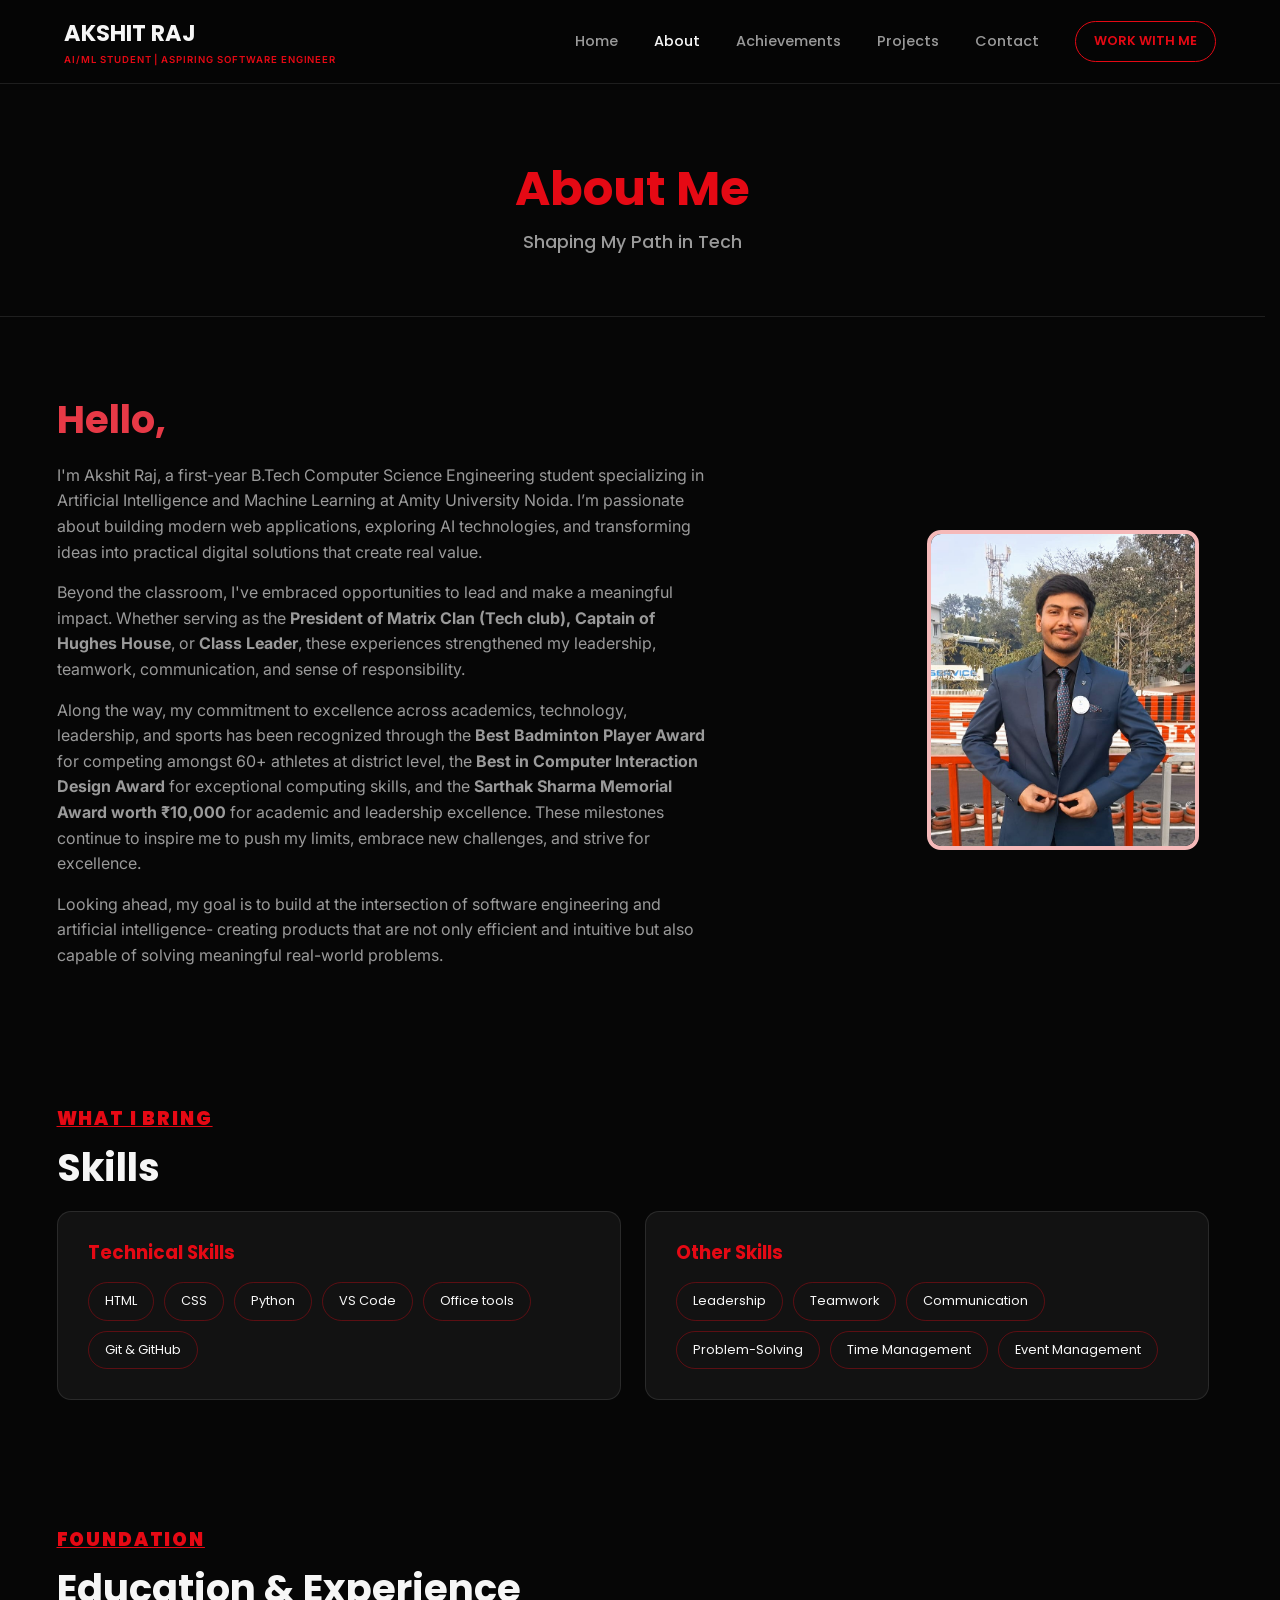
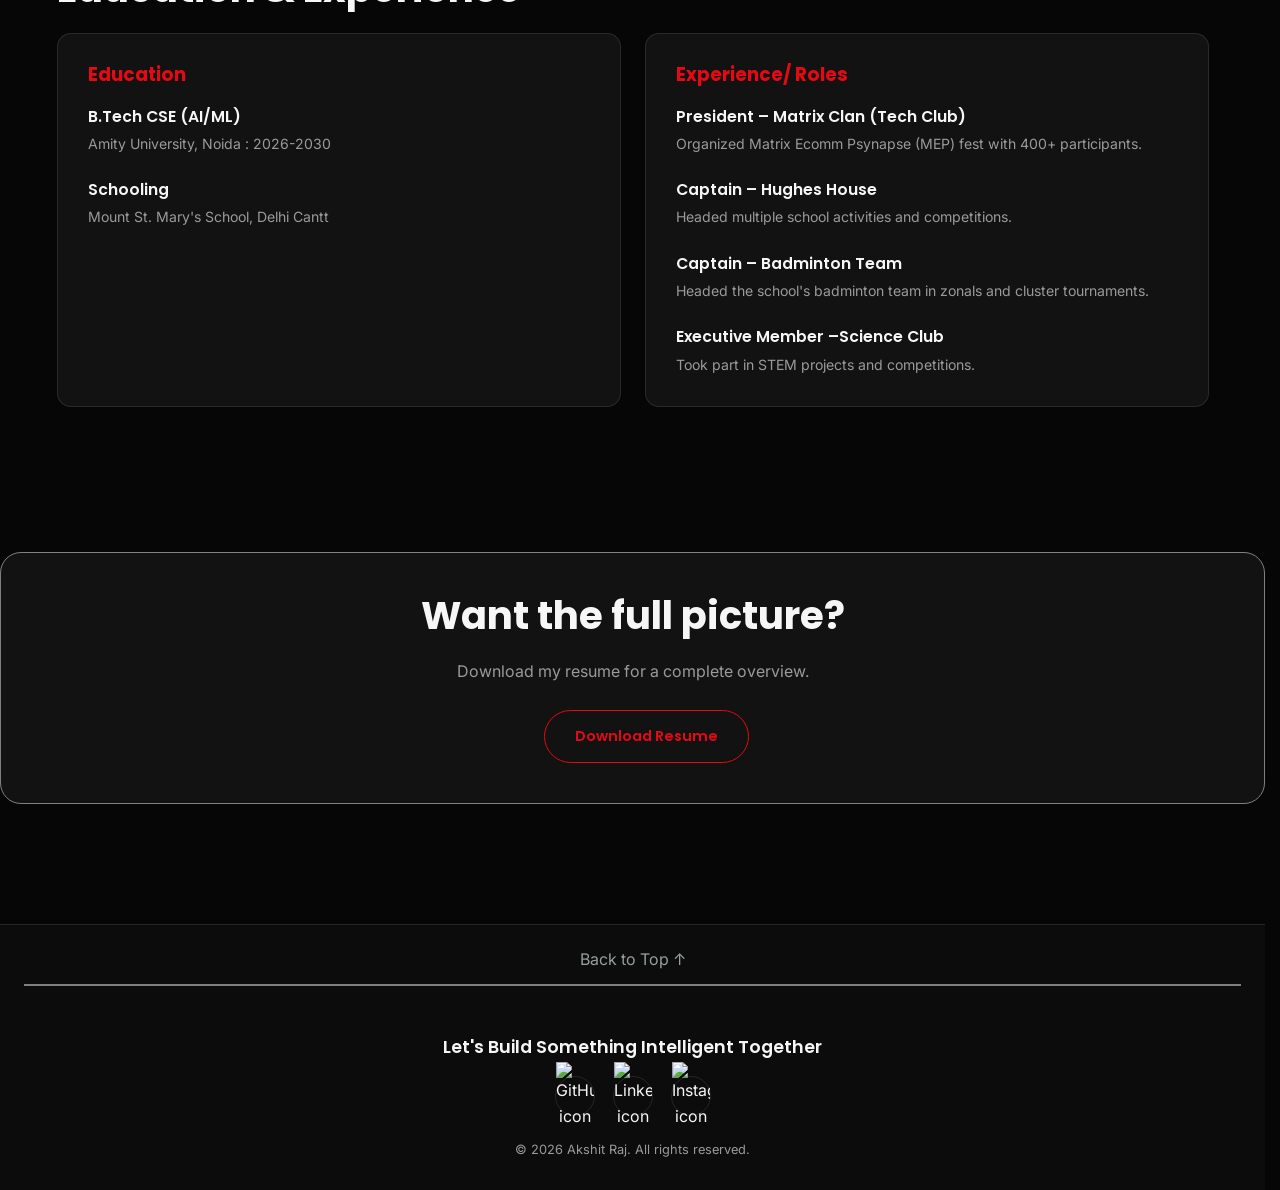
==== about.html @ 029b6391 "Initial commit All files and code added" ====
<!DOCTYPE html>
<html lang="en">

<head>
  <meta charset="UTF-8">
  <meta name="viewport" content="width=device-width, initial-scale=1.0">
  <title>About Me | Akshit Raj</title>
  <meta name="description" content="Know more about me.">

  <meta property="og:title" content="Akshit Raj — Portfolio">
  <meta property="og:description"
    content="Akshit Raj — B.Tech CSE (AI/ML) student showcasing projects, skills, and achievements. Explore my projects, achievements, and connect with me via email, LinkedIn, GitHub, or Instagram.">
  <meta property="og:type" content="website">
  <meta property="og:url" content="https://akshitraj.github.io/portfolio/">
  <meta property="og:image" content="https://akshitraj.github.io/portfolio/thumbnail.png">

  <link rel="preconnect" href="https://fonts.googleapis.com">
  <link rel="preconnect" href="https://fonts.gstatic.com" crossorigin>
  <link
    href="https://fonts.googleapis.com/css2?family=Poppins:wght@500;600;700;800&family=Inter:wght@400;500;600&display=swap"
    rel="stylesheet">
  <link rel="stylesheet" href="style.css">
</head>

<body>

  <!-- ============ NAVBAR ============ -->
  <header class="navbar" id="navbar">
    <div class="nav-container">
      <a href="index.html" class="logo">
        <span class="logo-name">AKSHIT RAJ</span>
        <span class="logo-title">AI/ML STUDENT | ASPIRING SOFTWARE ENGINEER</span>
      </a>

      <nav class="nav-menu" id="navMenu">
        <a href="index.html" class="nav-link">Home</a>
        <a href="about.html" class="nav-link current">About</a>
        <a href="achievements.html" class="nav-link">Achievements</a>
        <a href="projects.html" class="nav-link">Projects</a>
        <a href="contact.html" class="nav-link">Contact</a>
        <a href="contact.html" class="nav-hire">WORK WITH ME </a>
      </nav>

      <button class="hamburger" id="hamburger" aria-label="Open menu">
        <span></span><span></span><span></span>
      </button>
    </div>
  </header>


  <!-- ============ 1. PAGE TITLE ============ -->
  <section class="page-header">
    <h1 class="page-header-title">About Me</h1>
    <p class="page-header-subtitle">Shaping My Path in Tech</p>
  </section>


  <!-- ============ 2. INTRO: TEXT (LEFT) + PORTRAIT (RIGHT) ============ -->
  <section class="about-intro">
    <div class="container about-intro-grid">

      <!-- LEFT: professional intro text -->
      <div class="about-intro-text">
        <h2 class="section-heading" style="color: #e63946;">Hello, </h2>
        <p class="about-paragraph">
          I'm Akshit Raj, a first-year B.Tech Computer Science Engineering student specializing in Artificial
          Intelligence and Machine Learning at Amity University Noida. I’m passionate about building modern web
          applications, exploring AI technologies, and transforming ideas into practical digital solutions that create
          real value.
        </p>
        <p class="about-paragraph">
          Beyond the classroom, I've embraced opportunities to lead and make a meaningful impact. Whether serving as the
          <b>President of Matrix Clan (Tech club), Captain of Hughes House</b>, or <b>Class Leader</b>, these
          experiences strengthened my leadership, teamwork, communication, and sense of responsibility.

        </p>
        <p class="about-paragraph">
          Along the way, my commitment to excellence across academics, technology, leadership, and sports has been
          recognized through the <b>Best Badminton Player Award</b> for competing amongst 60+ athletes at district
          level, the <b>Best in Computer Interaction Design Award</b> for exceptional computing skills, and the
          <b>Sarthak Sharma Memorial Award worth ₹10,000 </b>for academic and leadership excellence. These milestones
          continue to inspire me to push my limits, embrace new challenges, and strive for excellence.
        </p>
        <p class="about-paragraph">
          Looking ahead, my goal is to build at the intersection of software engineering and artificial intelligence-
          creating products that are not only efficient and intuitive but also capable of solving meaningful real-world
          problems.
        </p>
      </div>

      <!-- RIGHT: colored portrait placeholder -->
      <div class="about-portrait">
        <!-- 👉 Replace this src with your own photo whenever you have one -->
        <img src="img/img1.jpeg" alt="Portrait of Akshit" class="portrait-img-2">
      </div>

    </div>
  </section>


  <!-- ============ 3. SKILLS: TWO BOXES SIDE BY SIDE ============ -->
  <!-- 👉 Add or remove <li> items in either list to update your skills -->
  <section class="skills-section">
    <div class="container">
      <p class="section-label">What I Bring</p>
      <h2 class="section-heading">Skills</h2>

      <div class="skills-grid">

        <!-- Technical Skills box -->
        <div class="info-box">
          <h3 class="info-box-title">Technical Skills</h3>
          <ul class="skill-tag-list">
            <li>HTML</li>
            <li>CSS</li>
            <li>Python</li>
            <li>VS Code</li>
            <li>Office tools</li>
            <li>Git &amp; GitHub</li>
          </ul>
        </div>

        <!-- Other / Soft Skills box -->
        <div class="info-box">
          <h3 class="info-box-title">Other Skills</h3>
          <ul class="skill-tag-list">
            <li>Leadership</li>
            <li>Teamwork</li>
            <li>Communication</li>
            <li>Problem-Solving</li>
            <li>Time Management</li>
            <li>Event Management</li>
          </ul>
        </div>

      </div>
    </div>
  </section>


  <!-- ============ 4. EDUCATION & EXPERIENCE ============ -->
  <section class="edu-exp-section">
    <div class="container">
      <p class="section-label bg-section">Foundation</p>
      <h2 class="section-heading">Education &amp; Experience</h2>

      <div class="edu-exp-grid">

        <!-- Education box -->
        <div class="edu-exp-column">
          <h3 class="info-box-title">Education</h3>

          <div class="timeline-item">
            <p class="timeline-title">B.Tech CSE (AI/ML)</p>
            <p class="timeline-meta">Amity University, Noida : 2026-2030 </p>
          </div>

          <div class="timeline-item">
            <p class="timeline-title">Schooling</p>
            <p class="timeline-meta">Mount St. Mary's School, Delhi Cantt</p>
          </div>

        </div>

        <!-- Experience box -->
        <div class="edu-exp-column">
          <h3 class="info-box-title">Experience/ Roles</h3>

          <div class="timeline-item">
            <p class="timeline-title">President – Matrix Clan (Tech Club)</p>
            <p class="timeline-meta">Organized Matrix Ecomm Psynapse (MEP) fest with 400+ participants.</p>
          </div>

          <div class="timeline-item">
            <p class="timeline-title">Captain – Hughes House</p>
            <p class="timeline-meta">Headed multiple school activities and competitions.</p>
          </div>

          <div class="timeline-item">
            <p class="timeline-title">Captain – Badminton Team</p>
            <p class="timeline-meta">Headed the school's badminton team in zonals and cluster tournaments.</p>
          </div>

          <div class="timeline-item">
            <p class="timeline-title">Executive Member –Science Club</p>
            <p class="timeline-meta">Took part in STEM projects and competitions.</p>
          </div>
        </div>

      </div>
    </div>
  </section>


  <!-- ============ 5. RESUME DOWNLOAD ============ -->
  <!-- 👉 Change the href below to point at your actual resume PDF file -->
  <section class="resume-section">
    <div class="container resume-container">
      <h2 class="section-heading">Want the full picture?</h2>
      <p class="about-paragraph" style="margin: 0 auto 15px;">Download my resume for a complete overview.</p>
      <a href="resume.pdf" class="btn btn-resume" download>Download Resume</a>
    </div>
  </section>


  <!-- ============ FOOTER ============ -->
  <footer class="footer">
    <div class="back-to-top">
      <a href="#" class="back-to-top-link" aria-label="Back to top">
        <span class="back-to-top-text">Back to Top</span>
        <span class="back-to-top-arrow">&uarr;</span>
      </a>
    </div>
    <p class="footer-text">Let's Build Something Intelligent Together</p>

    <div class="footer-socials">
      <a href="https://github.com/akshitraj-cse" target="_blank" rel="noopener noreferrer" aria-label="GitHub"
        title="GitHub Profile">
        <img src="https://placehold.co/20x20/ffffff/000000?text=GH" alt="GitHub icon">
      </a>
      <a href="https://www.linkedin.com/in/akshitraj05?utm_source=share_via&utm_content=profile&utm_medium=member_android"
        target="_blank" rel="noopener noreferrer" aria-label="LinkedIn" title="LinkedIn Profile">
        <img src="https://placehold.co/20x20/ffffff/000000?text=IN" alt="LinkedIn icon">
      </a>
      <a href="https://www.instagram.com/akshit_raj_13?igsh=MTIwaWZwNWFsbm44bg==" target="_blank"
        rel="noopener noreferrer" aria-label="Instagram" title="Instagram Profile">
        <img src="https://placehold.co/20x20/ffffff/000000?text=IG" alt="Instagram icon">
      </a>
    </div>

    <p class="footer-copy">&copy; <span id="year"></span> Akshit Raj. All rights reserved.</p>
  </footer>

  <script src="script.js"></script>
</body>

</html>
---- style.css ----
/* =============================================================
   AKSHIT PORTFOLIO — MAIN STYLESHEET
   This one file is shared by every page (index, about, projects,
   contact) so the whole site always looks consistent.

   HOW THIS FILE IS ORGANISED (search for these headings):
   1. Colors & Fonts (edit these to re-theme the whole site)
   2. Reset & Basics
   3. Buttons
   4. Navbar
   5. Hero (homepage top section)
   6. Page Header (banner used on About / Projects / Contact pages)
   7. About section
   8. Projects section
   9. Contact section
   10. Footer
   11. About Page Components
   12. Achievements Page
   13. Contact Page (Glassmorphism & Vertical Layout)
   14. Responsive rules (mobile & tablet)
   ============================================================= */


/* =============================================================
   1. COLORS & FONTS
   Change a value here and it updates everywhere on the site.
   ============================================================= */
:root {
  --color-black: #060606;
  /* main background */
  --color-black-soft: #0c0c0c;
  /* slightly lighter background */
  --color-card: #121212;
  /* card / box background */
  --color-border: rgba(255, 255, 255, 0.1);
  --color-red: #e50914;
  /* the accent color used everywhere */
  --color-white: #f6f6f6;
  --color-grey: #9a9a9a;
  /* muted text */

  --font-heading: 'Poppins', sans-serif;
  --font-body: 'Inter', sans-serif;

  --max-width: 1200px;
  /* content never gets wider than this */
  --navbar-height: 84px;
}


/* =============================================================
   2. RESET & BASICS
   ============================================================= */
html {
  overflow-y: scroll;
  scrollbar-gutter: stable;
  /* Prevents layout shifting across page navigation */
}

* {
  margin: 0;
  padding: 0;
  box-sizing: border-box;
}

body {
  background: var(--color-black);
  color: var(--color-white);
  font-family: var(--font-body);
  line-height: 1.6;
}

a {
  text-decoration: none;
  color: inherit;
}

img {
  max-width: 100%;
  display: block;
}

h1,
h2,
h3 {
  font-family: var(--font-heading);
  font-weight: 700;
  line-height: 1.2;
}

/* A simple reusable wrapper that centers content and adds side padding */
.container {
  max-width: var(--max-width);
  margin: 0 auto;
  padding: 0 24px;
}

/* Small red label used above section titles, e.g. "About Me" */
.section-label {
  color: var(--color-red);
  font-family: var(--font-heading);
  font-weight: 900;
  font-size: 1.15rem;
  letter-spacing: 0.1em;
  text-transform: uppercase;
  margin-bottom: 12px;
  text-decoration: underline;
}

.section-heading {
  font-size: clamp(1.8rem, 3vw, 2.5rem);
  margin-bottom: 20px;
}


/* =============================================================
   3. BUTTONS
   Add class="btn btn-red" or "btn btn-outline" to any <a> or <button>
   ============================================================= */
.btn {
  display: inline-block;
  padding: 14px 30px;
  border-radius: 100px;
  font-family: var(--font-heading);
  font-weight: 600;
  font-size: 0.9rem;
  transition: all 0.25s ease;
  position: relative;
  left: 14px;
  /* nudges the button slightly to the left for better alignment with the text */
}

.btn-red {
  background: var(--color-red);
  color: var(--color-white);
}

.btn-red:hover {
  background: #ff1622;
  transform: translateY(-2px);
}

.btn-outline {
  background: transparent;
  border: 1px solid var(--color-border);
  color: var(--color-white);
}

.btn-outline:hover {
  border-color: var(--color-red);
  color: var(--color-red);
}

.btn-small {
  padding: 10px 22px;
  font-size: 0.8rem;
}

/* A plain text link with an arrow, used for "See all projects ->" etc */
.text-link {
  color: var(--color-red);
  font-family: var(--font-heading);
  font-weight: 600;
  font-size: 0.9rem;
  display: inline-flex;
  align-items: center;
  gap: 6px;
}

.text-link:hover {
  text-decoration: underline;
}


/* =============================================================
   4. NAVBAR
   ============================================================= */
.navbar {
  position: fixed;
  top: 0;
  left: 0;
  right: 0;
  height: var(--navbar-height);
  display: flex;
  align-items: center;
  background: rgba(6, 6, 6, 0.85);
  backdrop-filter: blur(10px);
  border-bottom: 1px solid var(--color-border);
  z-index: 100;
}

.nav-container {
  width: 100%;
  max-width: var(--max-width);
  margin: 0 auto;
  padding: 0 24px;
  display: flex;
  align-items: center;
  justify-content: space-between;
}

.logo {
  display: flex;
  flex-direction: column;
}

.logo-name {
  font-family: var(--font-heading);
  font-size: 1.4rem;
  font-weight: 700;
  color: var(--color-white);
}

.logo-title {
  font-size: 0.6rem;
  font-weight: 600;
  letter-spacing: 0.1em;
  color: var(--color-red);
}

.nav-menu {
  display: flex;
  align-items: center;
  gap: 36px;
}

.nav-link {
  font-family: var(--font-heading);
  font-size: 0.9rem;
  font-weight: 500;
  color: var(--color-grey);
}

.nav-link:hover,
.nav-link.current {
  color: var(--color-white);
}

.nav-hire {
  font-family: var(--font-heading);
  font-size: 0.8rem;
  font-weight: 600;
  color: var(--color-red);
  border: 1px solid var(--color-red);
  padding: 9px 18px;
  border-radius: 100px;
}

.nav-hire:hover {
  background: var(--color-red);
  color: var(--color-white);
}

/* Hamburger icon (only shows on mobile — see the responsive section) */
.hamburger {
  display: none;
  flex-direction: column;
  justify-content: center;
  gap: 5px;
  width: 30px;
  height: 30px;
  background: none;
  border: none;
  cursor: pointer;
}

.hamburger span {
  width: 100%;
  height: 2px;
  background: var(--color-white);
  transition: all 0.3s ease;
}

/* When JS adds the "open" class, turn the 3 lines into an X */
.hamburger.open span:nth-child(1) {
  transform: translateY(7px) rotate(45deg);
}

.hamburger.open span:nth-child(2) {
  opacity: 0;
}

.hamburger.open span:nth-child(3) {
  transform: translateY(-7px) rotate(-45deg);
}


/* =============================================================
   5. HERO (big top section — homepage only)
   ============================================================= */
.hero {
  position: relative;
  min-height: 100vh;
  display: flex;
  align-items: center;
  padding-top: var(--navbar-height);
  /* overflow: hidden; */
}

/* Giant faint "PORTFOLIO" text sitting behind the hero content */
.hero-background-text {
  position: absolute;
  top: 50%;
  left: 50%;
  transform: translate(-50%, -50%);
  font-size: clamp(4rem, 15vw, 12rem);
  color: transparent;
  -webkit-text-stroke: 3.5px rgba(255, 255, 255, 0.07);
  white-space: nowrap;
  z-index: 0;
}

.hero-container {
  position: relative;
  z-index: 1;
  max-width: var(--max-width);
  margin: 0 auto;
  padding: 40px 24px;
  display: grid;
  grid-template-columns: 1fr 1fr;
  align-items: center;
  gap: 40px;
}

.hero-greeting {
  color: var(--color-red);
  font-family: var(--font-heading);
  font-weight: 600;
  font-size: 1.4rem;
  margin-bottom: 10px;
}

.hero-heading {
  font-size: clamp(2rem, 4.3vw, 3.4rem);
  margin-bottom: 20px;
  max-width: 1000px;
}

.hero-tagline {
  color: var(--color-grey);
  font-size: 1.05rem;
  max-width: 520px;
  margin-bottom: 32px;
  margin-top: 42px;
  position: relative;
  left: -40px;
  font-family: var(--font-body);
  white-space: pre-wrap;
}

.hero-image {
  display: flex;
  justify-content: center;
  position: relative;
  right: -100px;
  /* nudges the image slightly off the right edge of the grid */
}

.portrait-img {
  width: 100%;
  max-width: 400px;
  height: 39rem;
}


/* =============================================================
   6. PAGE HEADER
   The simple title banner used at the top of About / Projects /
   Contact pages (anything that isn't the homepage hero).
   ============================================================= */
.page-header {
  padding: 160px 0 60px;
  text-align: center;
  border-bottom: 1px solid var(--color-border);
}

.page-header .section-label {
  display: block;
}

.page-header h1 {
  font-size: clamp(2rem, 5vw, 3rem);
}

.page-header-title {
  color: var(--color-red);
  font-size: clamp(2.2rem, 5vw, 3.2rem);
  margin-bottom: 10px;
}

.page-header-subtitle {
  color: var(--color-grey);
  font-family: var(--font-heading);
  font-size: 1.1rem;
  font-weight: 500;
}


/* =============================================================
   7. ABOUT SECTION
   Used both as the full About page and the short homepage preview
   ============================================================= */
.about {
  padding: 100px 0;
}

.about-paragraph {
  color: var(--color-grey);
  max-width: 650px;
  margin-bottom: 15px;
}

.skills-list {
  display: flex;
  flex-wrap: wrap;
  gap: 12px;
}

.skills-list span {
  font-family: var(--font-heading);
  font-size: 0.8rem;
  border: 1px solid var(--color-border);
  padding: 8px 18px;
  border-radius: 100px;
}

.skills-list span:hover {
  border-color: var(--color-red);
  color: var(--color-red);
}


/* =============================================================
   8. PROJECTS SECTION
   Used both as the full Projects page and the homepage preview
   ============================================================= */
.projects {
  padding: 40px 0 100px;
}

.project-grid {
  display: grid;
  grid-template-columns: repeat(2, 1fr);
  gap: 28px;
}

.project-grid.single-column {
  grid-template-columns: 1fr;
  max-width: 500px;
}

.project-card {
  background: var(--color-card);
  border: 1px solid var(--color-border);
  border-radius: 14px;
  overflow: hidden;
  transition: transform 0.3s ease;
}

.project-card:hover {
  transform: translateY(-6px);
  transform: scale(1.05);
  filter: grayscale(0%);
}

.project-img {
  width: 100%;
  border-bottom: 1px solid var(--color-border);
}

.project-content {
  padding: 24px;
}

.project-title {
  font-size: 1.3rem;
  margin-bottom: 10px;
}

.project-desc {
  color: var(--color-grey);
  font-size: 0.92rem;
  margin-bottom: 20px;
}

.projects-intro {
  color: var(--color-grey);
  max-width: 700px;
  margin-bottom: 40px;
  text-align: center;
  position: relative;
  left: 22%;
}

.projects-intro-1 {
  color: var(--color-grey);
  max-width: 700px;
  margin-top: -40px;
  margin-bottom: 40px;
  text-align: center;
  position: relative;
  left: 22%;
}


/* =============================================================
   9. CONTACT SECTION
   ============================================================= */
.contact {
  padding: 80px 0 120px;
}


/* =============================================================
   10. FOOTER
   ============================================================= */
.footer {
  border-top: 1px solid var(--color-border);
  background: var(--color-black-soft);
  padding: 50px 24px 30px;
  text-align: center;
}

.footer-text {
  font-family: var(--font-heading);
  font-size: 1.1rem;
  font-weight: 600;
  margin-bottom: 14px;
  text-align: center;
}

.footer-socials {
  display: flex;
  justify-content: center;
  gap: 18px;
  margin-bottom: 24px;
}

.footer-socials a {
  width: 40px;
  height: 40px;
  display: flex;
  align-items: center;
  justify-content: center;
  border: 1px solid var(--color-border);
  border-radius: 100px;
  transition: all 0.25s ease;
}

.footer-socials a:hover {
  background: var(--color-red);
  border-color: var(--color-red);
}

.footer-copy {
  color: var(--color-grey);
  font-size: 0.8rem;
}

.back-to-top {
  margin-bottom: 7px;
  padding: 12px 0;
  position: relative;
  top: -40px;
  color: rgba(165, 176, 176, 0.9);
  border-bottom: 2px solid gray;
}

.back-to-top:hover {
  text-decoration: underline;
}


/* =============================================================
   11. ABOUT PAGE COMPONENTS
   ============================================================= */
.about-intro {
  padding: 80px 0;
}

.about-intro-grid {
  display: flex;
  flex-direction: row;
  align-items: center;
}

.portrait-img-2 {
  width: 17rem;
  height: 320px;
  border-radius: 14px;
  border: 4px solid rgb(245, 185, 185);
  object-fit: cover;
  object-position: 50% 25%;
  position: relative;
  right: -220px;
}

.intro-text {
  max-width: 600px;
  margin-bottom: 20px;
}

.info-box {
  background: var(--color-card);
  border: 1px solid var(--color-border);
  border-radius: 14px;
  padding: 30px;
  transition: border-color 0.25s ease;
}

.info-box:hover {
  border-color: var(--color-red);
}

.info-box-title {
  font-size: 1.15rem;
  color: var(--color-red);
  margin-bottom: 18px;
}

.skills-section {
  padding: 40px 0 80px;
}

.skills-grid {
  display: grid;
  grid-template-columns: 1fr 1fr;
  gap: 24px;
}

.skill-tag-list {
  list-style: none;
  display: flex;
  flex-wrap: wrap;
  gap: 10px;
}

.skill-tag-list li {
  font-family: var(--font-heading);
  font-size: 0.8rem;
  border: 1px solid rgba(229, 9, 20, 0.35);
  padding: 8px 16px;
  border-radius: 100px;
  color: var(--color-white);
  transition: color 0.25s ease, border-color 0.25s ease;
}

.skill-tag-list li:hover {
  border-color: var(--color-red);
  color: var(--color-red);
}

.edu-exp-section {
  padding: 0 0 80px;
  margin-top: 45px;
}

.edu-exp-grid {
  display: grid;
  grid-template-columns: 1fr 1fr;
  gap: 24px;
}

.edu-exp-column {
  background: var(--color-card);
  border: 1px solid var(--color-border);
  border-radius: 14px;
  padding: 30px;
  transition: border-color 0.25s ease;
}

.edu-exp-column:hover {
  border-color: var(--color-red);
}

.timeline-item {
  margin-bottom: 22px;
}

.timeline-item:last-child {
  margin-bottom: 0;
}

.timeline-title {
  font-family: var(--font-heading);
  font-weight: 600;
  font-size: 0.98rem;
  margin-bottom: 4px;
}

.timeline-meta {
  color: var(--color-grey);
  font-size: 0.88rem;
}

.resume-section {
  padding: 0 0 120px;
  text-align: center;
  margin-top: 65px;
}

.resume-container {
  max-width: 80rem;
  padding: 40px 24px;
  border: 1px solid gray;
  border-radius: 21px;
  background-color: var(--color-card);
}

.resume-container:hover{
  border-color: rgb(191, 41, 41);
}
.btn-resume {
  background: transparent;
  border: 1px solid var(--color-red);
  color: var(--color-red);
  margin-top: 10px;
}

.btn-resume:hover {
  background: var(--color-red);
  color: var(--color-white);
}


/* =============================================================
   12. ACHIEVEMENTS PAGE
   ============================================================= */
.achievements-section {
  padding: 20px 0 100px;
}

.achievements-intro {
  color: var(--color-grey);
  max-width: 700px;
  margin-bottom: 40px;
  text-align: center;
  position: relative;
  left: 20%;
}

.achievements-grid {
  display: grid;
  grid-template-columns: repeat(3, 1.2fr);
  gap: 28px;
}

.achievement-card {
  background: var(--color-card);
  border: 1px solid var(--color-border);
  border-radius: 14px;
  overflow: hidden;
  transition: transform 0.3s ease, border-color 0.3s ease;
}

.achievement-card:hover {
  transform: translateY(-6px);
  border-color: var(--color-red);
  transform: scale(1.09);
}

.achievement-img-wrap {
  overflow: hidden;
  border-bottom: 1px solid var(--color-border);
}

.achievement-img {
  width: 100%;
  transition: transform 0.4s ease, filter 0.4s ease;
  filter: grayscale(20%);
}

.achievement-card:hover .achievement-img {
  transform: scale(1.05);
  filter: grayscale(0%);
}

.achievement-caption {
  padding: 20px 22px;
  font-family: var(--font-heading);
  font-size: 0.95rem;
  font-weight: 500;
  color: var(--color-white);
}

.achievement-description {
  padding: 0 22px 10px;
  font-family: var(--font-body);
  font-size: 0.85rem;
  color: rgb(174, 171, 171);
  position: relative;
  top: -15px;
}

.featured-achievements {
  width: 450px;
  height: 480px;
}


/* =============================================================
   13. CONTACT PAGE (GLASSMORPHISM & VERTICAL LAYOUT)
   ============================================================= */
.contact-header {
  text-align: center;
  margin-bottom: 40px;
}

.contact-title {
  font-family: var(--font-heading);
  font-weight: 700;
  font-size: clamp(2.2rem, 5vw, 3.2rem);
  color: var(--color-white);
  margin-bottom: 8px;
}

.contact-subtitle {
  color: var(--color-red);
  font-family: var(--font-heading);
  font-size: 1.15rem;
  font-weight: 600;
  margin-bottom: 10px;
  letter-spacing: 0.05em;
}

@media (max-width: 1024px) {
  .contact-header+p.about-paragraph {
    margin: 20px auto !important;
    max-width: 600px;
    padding: 0 24px;
    text-align: center;
  }
}

.contact-tagline {
  color: var(--color-grey);
  font-size: 0.98rem;
  max-width: 520px;
  margin: 0 auto;
}

/* Vertical Stacked Layout */
.contact-container {
  display: flex;
  flex-direction: column;
  gap: 36px;
  max-width: 600px;
  margin: 0 auto;
}

/* Glassmorphism Box Styling */
.contact-glass-card,
.contact-form-wrap,
.contact-info-wrap {
  background: rgba(18, 18, 18, 0.65);
  backdrop-filter: blur(14px);
  -webkit-backdrop-filter: blur(14px);
  border: 1px solid var(--color-border);
  border-radius: 16px;
  padding: 36px;
  margin-top: -19px;
  margin-bottom: 40px;
  box-shadow: 0 15px 35px rgba(0, 0, 0, 0.4);
  transition: border-color 0.3s ease, box-shadow 0.3s ease;
}

.contact-glass-card:hover,
.contact-form-wrap:hover,
.contact-info-wrap:hover {
  border-color: rgba(229, 9, 20, 0.4);
  box-shadow: 0 15px 35px rgba(0, 0, 0, 0.6), 0 0 20px rgba(229, 9, 20, 0.1);
}

.contact-form {
  border: none;
  /* overrides generic box borders if present */
}

.form-group {
  margin-bottom: 22px;
  text-align: left;
}

.form-label {
  display: block;
  font-family: var(--font-heading);
  font-size: 0.88rem;
  font-weight: 600;
  margin-bottom: 8px;
  color: var(--color-white);
}

.form-input,
.form-textarea {
  width: 100%;
  background: rgba(6, 6, 6, 0.7);
  border: 1px solid var(--color-border);
  border-radius: 10px;
  padding: 14px 18px;
  color: var(--color-white);
  font-family: var(--font-body);
  font-size: 0.95rem;
  transition: all 0.3s ease;
}

.form-input:focus,
.form-textarea:focus {
  outline: none;
  border-color: var(--color-red);
  background: rgba(12, 12, 12, 0.9);
  box-shadow: 0 0 12px rgba(229, 9, 20, 0.3);
}

.form-textarea {
  resize: vertical;
  min-height: 140px;
}

/* Contact Button with Red Hover Glow */
.btn-form,
.btn-send {
  display: block;
  width: 100%;
  background: var(--color-black-soft);
  border: 1px solid var(--color-red);
  color: var(--color-white);
  font-family: var(--font-heading);
  font-weight: 600;
  font-size: 0.95rem;
  padding: 14px 28px;
  border-radius: 100px;
  cursor: pointer;
  transition: all 0.3s ease;
  position: relative;
  left: 0;
  /* Centered in container */
  text-align: center;
}

.btn-form:hover,
.btn-send:hover {
  background: var(--color-red);
  color: var(--color-white);
  box-shadow: 0 0 20px rgba(229, 9, 20, 0.5);
  transform: translateY(-2px);
}

/* Connect With Me (Lower Section) */
.contact-info {
  text-align: center;
  padding-top: 0;
  border-top: none;
  max-width: 100%;
  margin: 0;
}

.connect-title {
  font-size: 1.25rem;
  font-family: var(--font-heading);
  font-weight: 800;
  color: var(--color-red);
  margin-bottom: 20px;
  padding-top: 40px;
  text-transform: uppercase;
}

.contact-direct-links {
  display: flex;
  flex-direction: column;
  gap: 12px;
  margin-bottom: 24px;
  margin-top: 30px;
  border-bottom: 0.8px solid rgb(75, 74, 74);
  padding-bottom: 36px;
}

.contact-email,
.contact-linkedin,
.contact-github,
.contact-instagram {
  font-family: var(--font-heading);
  font-size: 0.95rem;
  font-weight: 400;
  color: whitesmoke;
  margin-bottom: 0;
  display: inline-block;
  transition: opacity 0.25s ease;
}

.contact-email:hover,
.contact-linkedin:hover,
.contact-github:hover,
.contact-instagram:hover {
  text-decoration: underline;
  opacity: 0.9;
}

/* Social & Quick Links Hover Glow Effect */
.contact-socials,
.quick-links {
  display: flex;
  justify-content: center;
  align-items: center;
  gap: 16px;
  flex-wrap: wrap;
  margin-top: -2px;
}

.contact-socials a,
.quick-link-btn {
  width: 44px;
  height: 44px;
  display: flex;
  align-items: center;
  justify-content: center;
  border: 1px solid var(--color-border);
  background: rgba(6, 6, 6, 0.5);
  border-radius: 50%;
  color: var(--color-white);
  font-family: var(--font-heading);
  font-size: 0.85rem;
  font-weight: 600;
  transition: all 0.3s ease;
}

.contact-socials a:hover,
.quick-link-btn:hover {
  background: var(--color-red);
  border-color: var(--color-red);
  color: var(--color-white);
  box-shadow: 0 0 15px rgba(229, 9, 20, 0.6);
  transform: translateY(-3px);
}

/* Optional Footer Utilities */
.footer-row {
  display: flex;
  justify-content: space-between;
  align-items: center;
  max-width: var(--max-width);
  margin: 20px auto 0;
  padding-top: 15px;
  border-top: 1px solid rgba(255, 255, 255, 0.05);
  flex-wrap: wrap;
  gap: 12px;
}

.privacy-link {
  color: var(--color-grey);
  font-size: 0.8rem;
  transition: color 0.25s ease;
}

.privacy-link:hover {
  color: var(--color-red);
}


/* =============================================================
   14. RESPONSIVE RULES (UPDATED)
   Tablet: screens 1024px and below
   Mobile: screens 640px and below
   Small phones: screens 400px and below
   ============================================================= */

/* ---- Tablet ---- */
@media (max-width: 1024px) {

  .hero-container {
    grid-template-columns: 1fr;
    text-align: left;
  }

  .hero-image {
    order: -1;
    /* show image above text on smaller screens */
    margin-bottom: 20px;
  }

  .portrait-img {
    max-width: 320px;
    height: 420px;
    /* was a fixed 39rem (624px) -- far too tall once width shrinks */
    margin: 0 auto;
  }

  .project-grid {
    grid-template-columns: 1fr;
  }

  /* About page: your intro is now display:flex (not grid), so it needs
     flex-direction switched to stack correctly, and the portrait's
     desktop-only "right: -220px" offset needs resetting so it doesn't
     get pushed off-screen. */
  .about-intro-grid {
    flex-direction: column;
    gap: 30px;
  }

  .about-portrait {
    order: -1;
    /* show portrait above text on smaller screens */
    margin: 0 auto;
  }

  .portrait-img-2 {
    right: 0;
    width: 100%;
    max-width: 320px;
    height: 320px;
  }

  .skills-grid {
    grid-template-columns: 1fr;
  }

  .edu-exp-grid {
    grid-template-columns: 1fr;
    gap: 24px;
  }

  /* Achievements: 2 columns fits tablets nicely, drops to 1 at mobile below */
  .achievements-grid {
    grid-template-columns: repeat(2, 1fr);
  }

  /* The homepage's featured-achievements cards have a fixed 450x480px
     size meant for desktop -- let them shrink with their column instead */
  .featured-achievements {
    width: 100%;
    height: auto;
  }

  /* These three all use "position: relative; left: 20-22%" to nudge
     them over on wide desktop layouts -- on a narrower screen that
     shove sends the text half off the page, so reset it here */
  .projects-intro,
  .projects-intro-1,
  .achievements-intro {
    left: 0;
    max-width: 100%;
    padding: 0 12px;
  }

  /* Turn the nav menu into a slide-in panel */
  .nav-menu {
    position: fixed;
    top: var(--navbar-height);
    right: 0;
    height: calc(100vh - var(--navbar-height));
    width: 260px;
    background: var(--color-black-soft);
    border-left: 1px solid var(--color-border);
    flex-direction: column;
    align-items: flex-start;
    padding: 40px 24px;
    gap: 28px;
    transform: translateX(100%);
    transition: transform 0.3s ease;
  }

  .nav-menu.open {
    transform: translateX(0);
  }

  .hamburger {
    display: flex;
  }
}

/* ---- Mobile ---- */
@media (max-width: 640px) {

  .hero-container {
    padding: 20px 20px;
  }

  .hero-background-text {
    font-size: clamp(3rem, 20vw, 5rem);
  }

  .portrait-img {
    max-width: 260px;
    height: 340px;
  }

  .page-header {
    padding: 130px 0 40px;
  }

  .about,
  .contact {
    padding: 60px 0;
  }

  .projects {
    padding: 20px 0 60px;
  }

  .about-intro {
    padding: 50px 0;
  }

  .portrait-img-2 {
    max-width: 260px;
    height: 260px;
  }

  .skills-section,
  .edu-exp-section {
    padding-bottom: 50px;
  }

  .info-box,
  .edu-exp-column {
    padding: 22px;
  }

  .resume-section {
    padding-bottom: 70px;
  }

  .resume-container {
    padding: 30px 20px;
  }

  .achievements-section {
    padding: 10px 0 60px;
  }

  /* Below tablet's 2 columns, achievements drop to a single column */
  .achievements-grid {
    grid-template-columns: 1fr;
  }

  .contact-glass-card,
  .contact-form-wrap,
  .contact-info-wrap {
    padding: 24px 18px;
  }

  .connect-title {
    padding-top: 24px;
  }

  .footer-row {
    flex-direction: column;
    text-align: center;
  }
}

/* ---- Small phones ---- */
@media (max-width: 400px) {

  /* Long subtitle next to the logo can wrap awkwardly on very
     narrow screens -- shrink it and stop it wrapping mid-word */
  .logo-title {
    font-size: 0.52rem;
    max-width: 170px;
    white-space: nowrap;
    overflow: hidden;
    text-overflow: ellipsis;
  }

  .hero-heading {
    font-size: 1.8rem;
  }

  .contact-glass-card,
  .contact-form-wrap,
  .contact-info-wrap {
    padding: 20px 14px;
  }

  .contact-socials a,
  .quick-link-btn {
    width: 40px;
    height: 40px;
  }
}
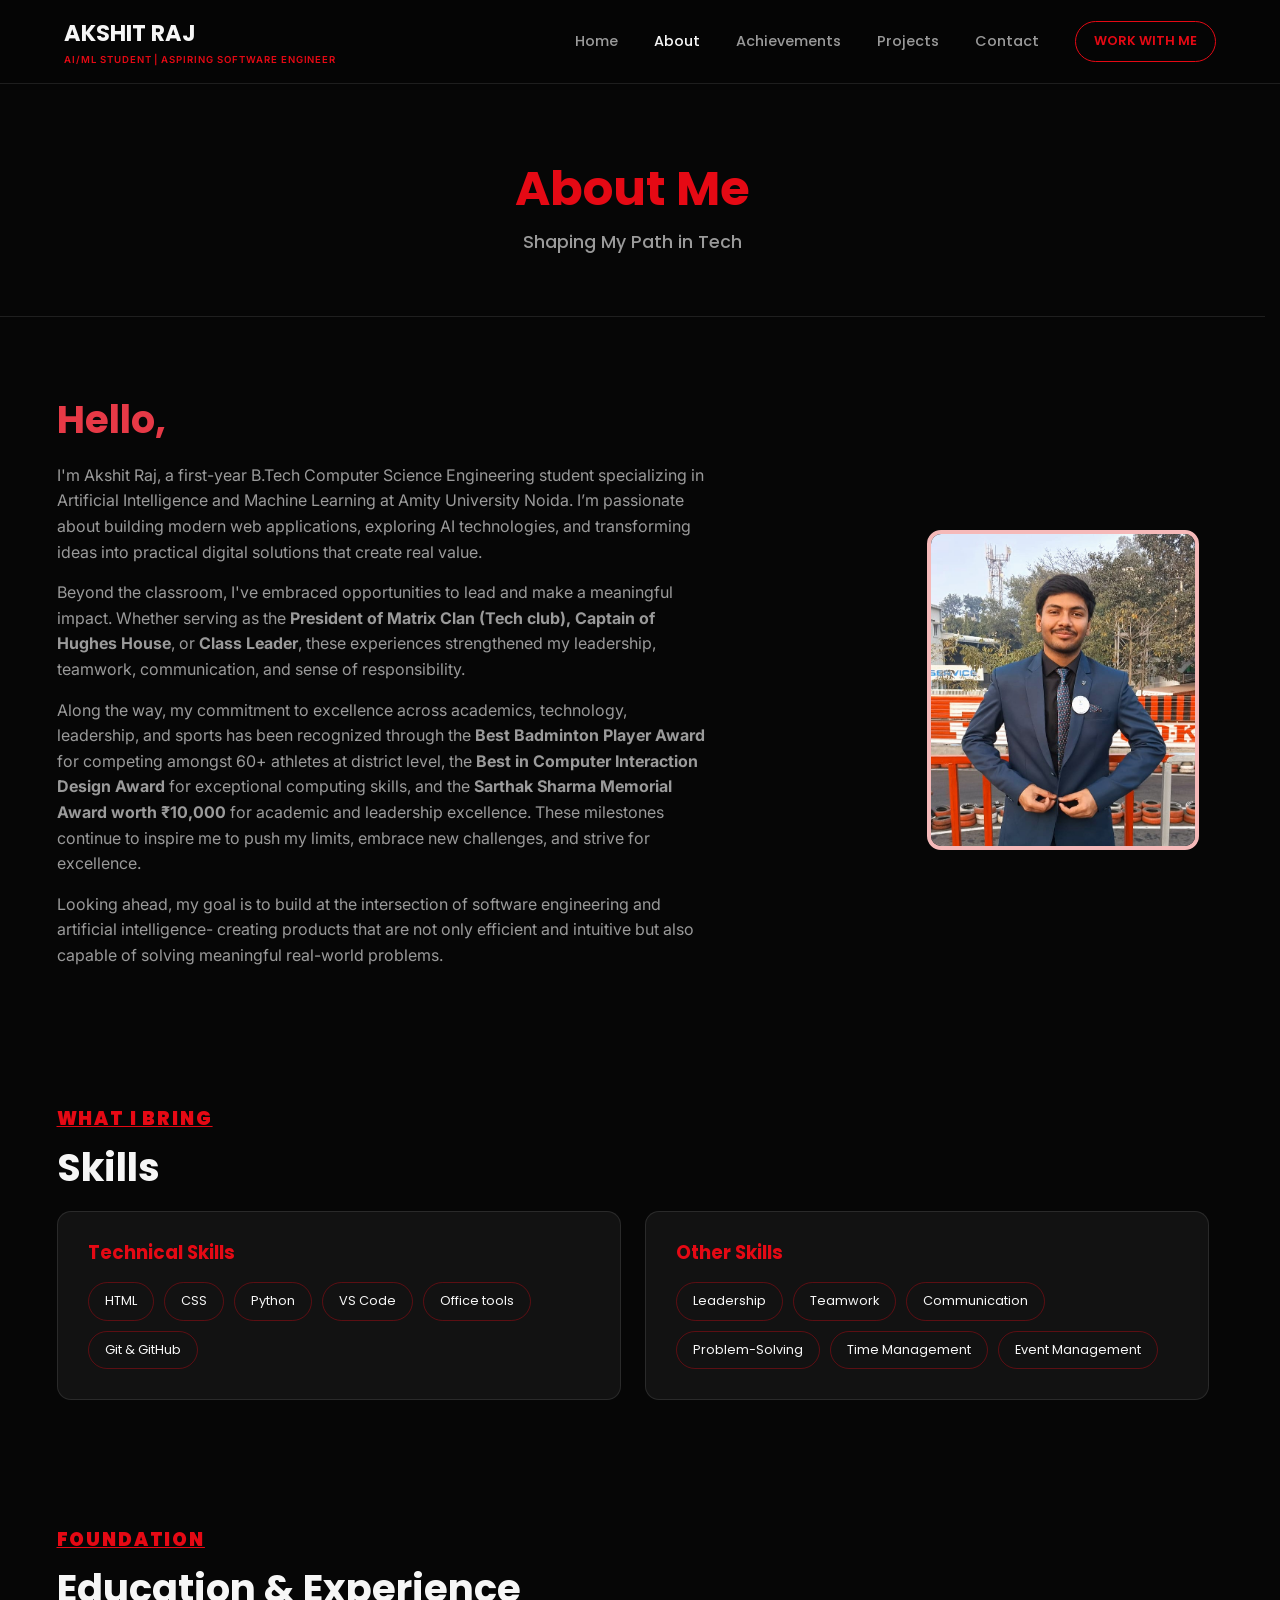
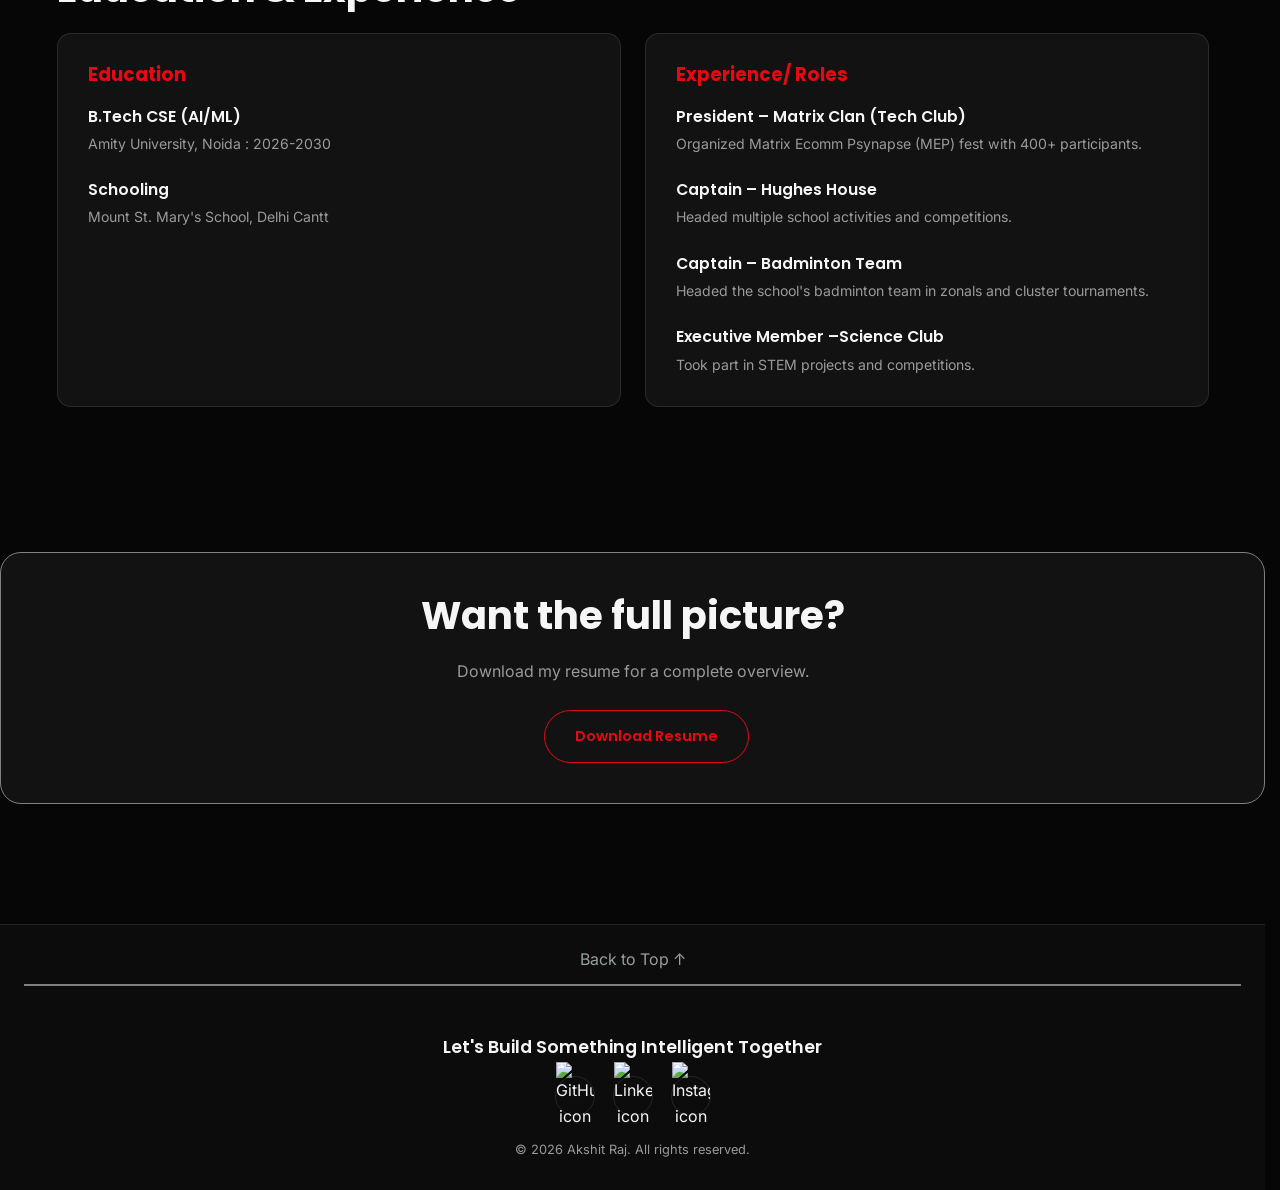
==== commit 68ef754f: "thumbnail link updated" ====
--- a/about.html
+++ b/about.html
@@ -12,7 +12,7 @@
     content="Akshit Raj — B.Tech CSE (AI/ML) student showcasing projects, skills, and achievements. Explore my projects, achievements, and connect with me via email, LinkedIn, GitHub, or Instagram.">
   <meta property="og:type" content="website">
   <meta property="og:url" content="https://akshitraj.github.io/portfolio/">
-  <meta property="og:image" content="https://akshitraj.github.io/portfolio/thumbnail.png">
+  <meta property="og:image" content="https://raw.githubusercontent.com/akshitraj-cse/portfolio/main/img/thumbnail.png">
 
   <link rel="preconnect" href="https://fonts.googleapis.com">
   <link rel="preconnect" href="https://fonts.gstatic.com" crossorigin>
